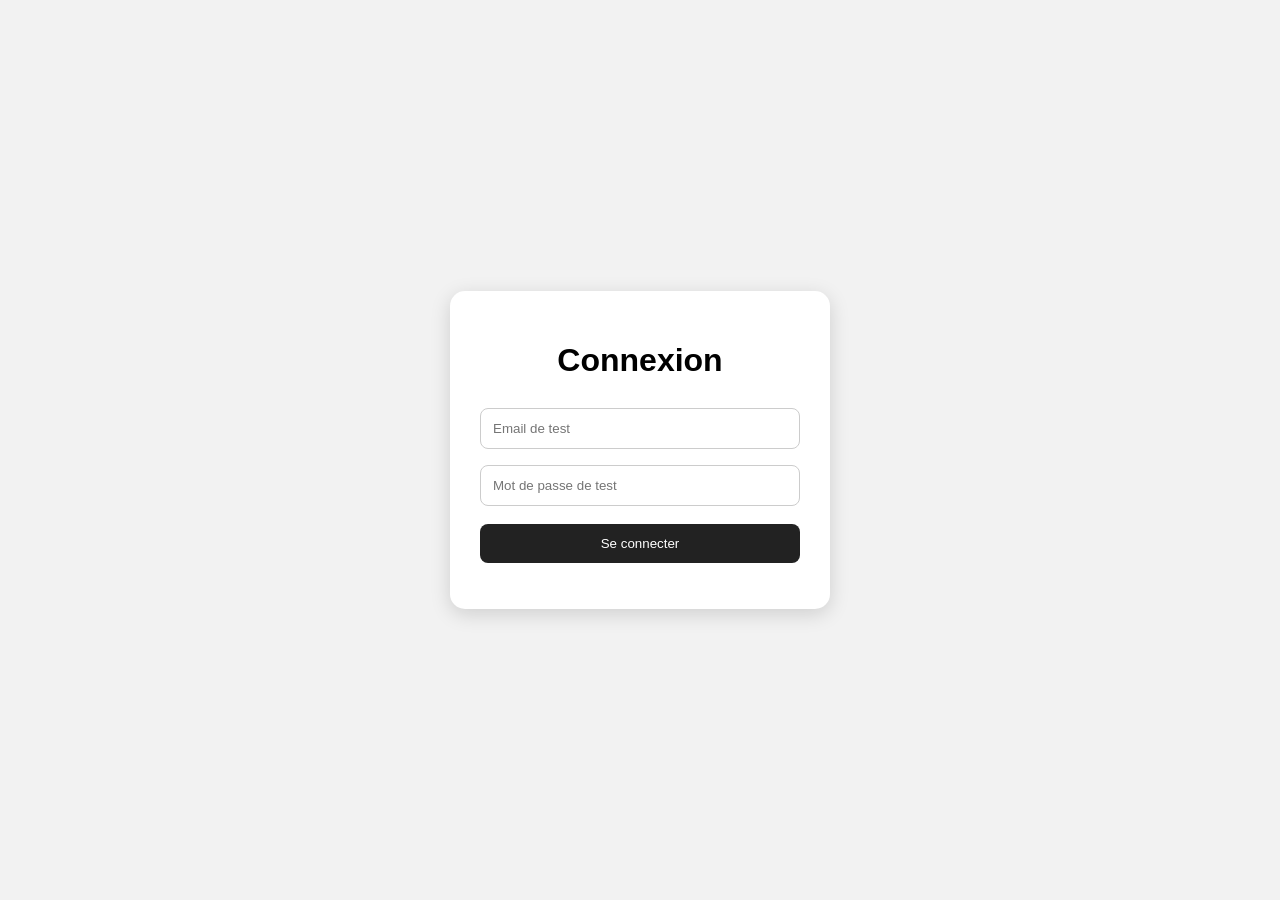
==== index.html @ e7ae3935 "Add files via upload" ====
<!DOCTYPE html>
<html lang="fr">
<head>
  <meta charset="UTF-8">
  <meta name="viewport" content="width=device-width, initial-scale=1.0">
  <title>Connexion de test</title>

  <style>
    body {
      font-family: Arial, sans-serif;
      background: #f2f2f2;
      display: flex;
      justify-content: center;
      align-items: center;
      min-height: 100vh;
      margin: 0;
    }

    .box {
      background: white;
      padding: 30px;
      width: 320px;
      border-radius: 15px;
      box-shadow: 0 5px 20px rgba(0,0,0,0.15);
    }

    h1 {
      text-align: center;
    }

    input {
      width: 100%;
      padding: 12px;
      margin: 8px 0;
      box-sizing: border-box;
      border: 1px solid #ccc;
      border-radius: 8px;
    }

    button {
      width: 100%;
      padding: 12px;
      margin-top: 10px;
      border: none;
      border-radius: 8px;
      cursor: pointer;
      background: #222;
      color: white;
    }

    button:hover {
      background: #444;
    }

    #message {
      text-align: center;
      margin-top: 15px;
      font-weight: bold;
    }

    #espace {
      display: none;
      text-align: center;
    }
  </style>
</head>

<body>

  <div class="box" id="connexion">
    <h1>Connexion</h1>

    <input
      type="email"
      id="email"
      placeholder="Email de test"
    >

    <input
      type="password"
      id="motDePasse"
      placeholder="Mot de passe de test"
    >

    <button onclick="seConnecter()">Se connecter</button>

    <p id="message"></p>
  </div>

  <div class="box" id="espace">
    <h1>Bienvenue 👋</h1>

    <p id="utilisateur"></p>

    <button onclick="seDeconnecter()">Se déconnecter</button>
  </div>

  <script>
    // COMPTE FICTIF POUR LE TEST
    const compteTest = {
      email: "test@example.com",
      motDePasse: "Test1234!"
    };

    function seConnecter() {
      const email = document.getElementById("email").value;
      const motDePasse = document.getElementById("motDePasse").value;
      const message = document.getElementById("message");

      if (
        email === compteTest.email &&
        motDePasse === compteTest.motDePasse
      ) {
        localStorage.setItem("connecte", "oui");

        document.getElementById("connexion").style.display = "none";
        document.getElementById("espace").style.display = "block";

        document.getElementById("utilisateur").textContent =
          "Connecté avec le compte de test.";
      } else {
        message.textContent = "Identifiants de test incorrects.";
      }
    }

    function seDeconnecter() {
      localStorage.removeItem("connecte");

      document.getElementById("connexion").style.display = "block";
      document.getElementById("espace").style.display = "none";

      document.getElementById("email").value = "";
      document.getElementById("motDePasse").value = "";
      document.getElementById("message").textContent = "";
    }

    // Vérifie si le compte est déjà connecté
    if (localStorage.getItem("connecte") === "oui") {
      document.getElementById("connexion").style.display = "none";
      document.getElementById("espace").style.display = "block";
      document.getElementById("utilisateur").textContent =
        "Connecté avec le compte de test.";
    }
  </script>

</body>
</html>
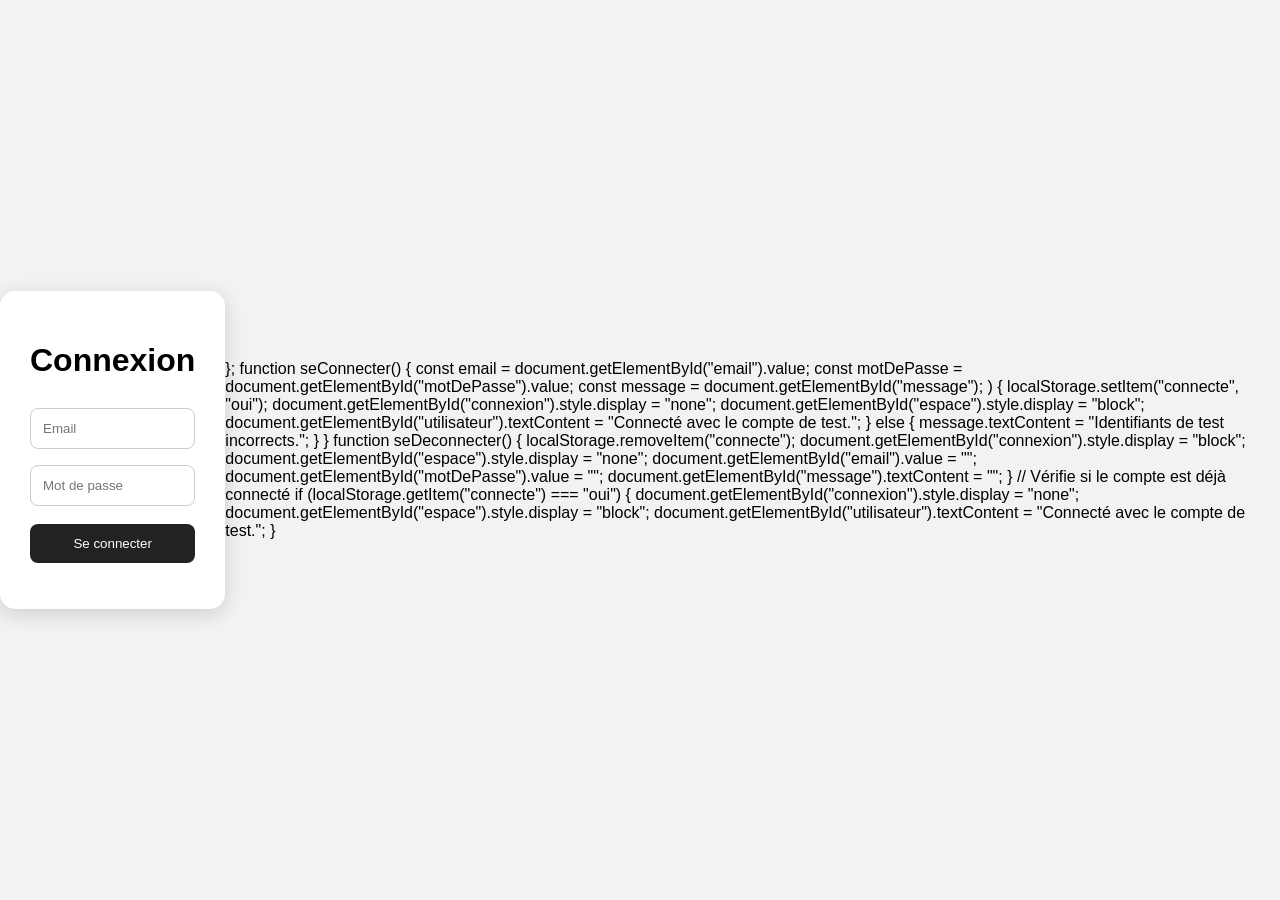
==== commit ddecf5fa: "Add files via upload" ====
--- a/index.html
+++ b/index.html
@@ -73,13 +73,13 @@
     <input
       type="email"
       id="email"
-      placeholder="Email de test"
+      placeholder="Email"
     >
 
     <input
       type="password"
       id="motDePasse"
-      placeholder="Mot de passe de test"
+      placeholder="Mot de passe"
     >
 
     <button onclick="seConnecter()">Se connecter</button>
@@ -95,11 +95,6 @@
     <button onclick="seDeconnecter()">Se déconnecter</button>
   </div>
 
-  <script>
-    // COMPTE FICTIF POUR LE TEST
-    const compteTest = {
-      email: "test@example.com",
-      motDePasse: "Test1234!"
     };
 
     function seConnecter() {
@@ -107,9 +102,6 @@
       const motDePasse = document.getElementById("motDePasse").value;
       const message = document.getElementById("message");
 
-      if (
-        email === compteTest.email &&
-        motDePasse === compteTest.motDePasse
       ) {
         localStorage.setItem("connecte", "oui");
 
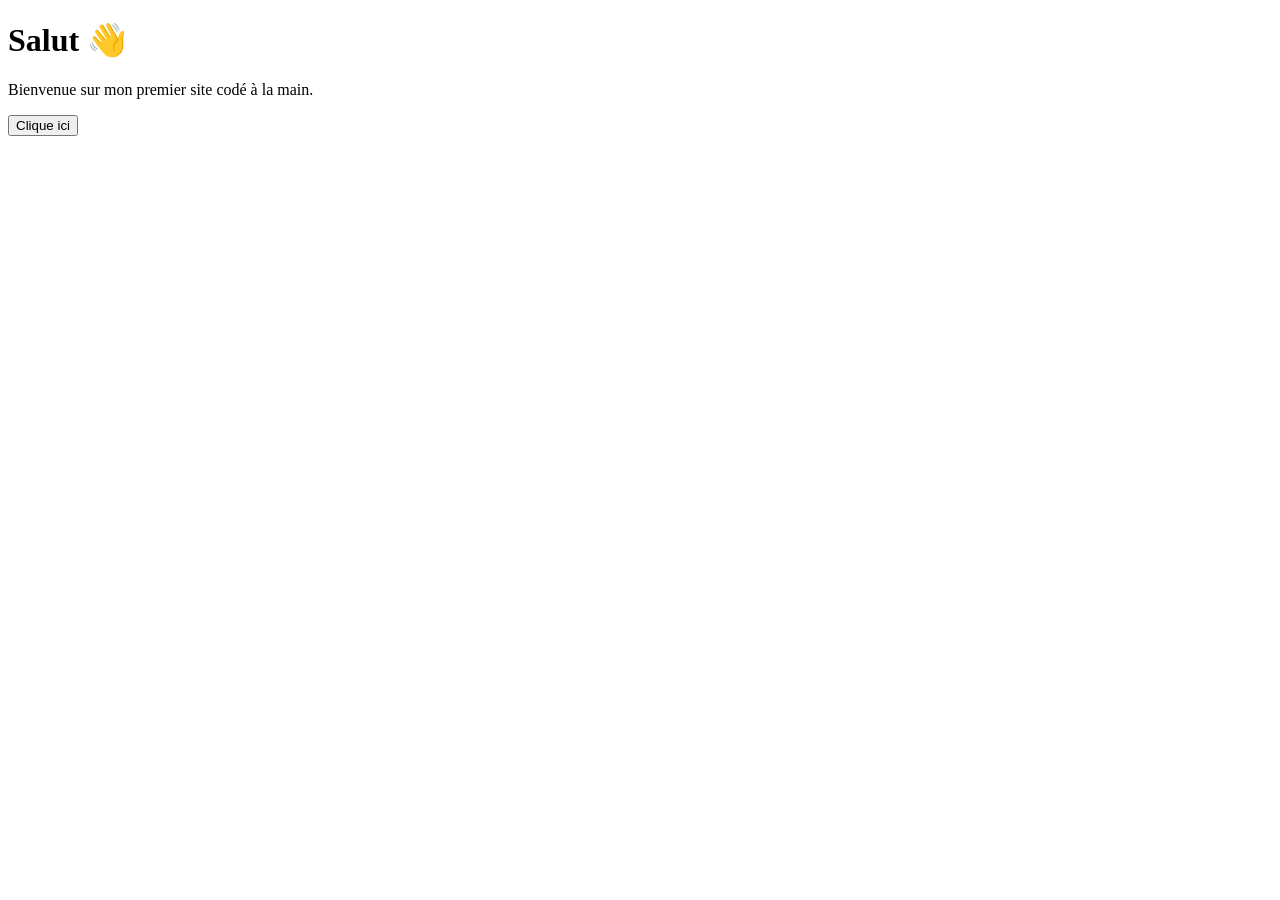
==== commit d9af5de8: "Add files via upload" ====
--- a/index.html
+++ b/index.html
@@ -1,139 +1,17 @@
-<!DOCTYPE html>
-<html lang="fr">
-<head>
-  <meta charset="UTF-8">
-  <meta name="viewport" content="width=device-width, initial-scale=1.0">
-  <title>Connexion de test</title>
-
-  <style>
-    body {
-      font-family: Arial, sans-serif;
-      background: #f2f2f2;
-      display: flex;
-      justify-content: center;
-      align-items: center;
-      min-height: 100vh;
-      margin: 0;
-    }
-
-    .box {
-      background: white;
-      padding: 30px;
-      width: 320px;
-      border-radius: 15px;
-      box-shadow: 0 5px 20px rgba(0,0,0,0.15);
-    }
-
-    h1 {
-      text-align: center;
-    }
-
-    input {
-      width: 100%;
-      padding: 12px;
-      margin: 8px 0;
-      box-sizing: border-box;
-      border: 1px solid #ccc;
-      border-radius: 8px;
-    }
-
-    button {
-      width: 100%;
-      padding: 12px;
-      margin-top: 10px;
-      border: none;
-      border-radius: 8px;
-      cursor: pointer;
-      background: #222;
-      color: white;
-    }
-
-    button:hover {
-      background: #444;
-    }
-
-    #message {
-      text-align: center;
-      margin-top: 15px;
-      font-weight: bold;
-    }
-
-    #espace {
-      display: none;
-      text-align: center;
-    }
-  </style>
-</head>
-
-<body>
-
-  <div class="box" id="connexion">
-    <h1>Connexion</h1>
-
-    <input
-      type="email"
-      id="email"
-      placeholder="Email"
-    >
-
-    <input
-      type="password"
-      id="motDePasse"
-      placeholder="Mot de passe"
-    >
-
-    <button onclick="seConnecter()">Se connecter</button>
-
-    <p id="message"></p>
-  </div>
-
-  <div class="box" id="espace">
-    <h1>Bienvenue 👋</h1>
-
-    <p id="utilisateur"></p>
-
-    <button onclick="seDeconnecter()">Se déconnecter</button>
-  </div>
-
-    };
-
-    function seConnecter() {
-      const email = document.getElementById("email").value;
-      const motDePasse = document.getElementById("motDePasse").value;
-      const message = document.getElementById("message");
-
-      ) {
-        localStorage.setItem("connecte", "oui");
-
-        document.getElementById("connexion").style.display = "none";
-        document.getElementById("espace").style.display = "block";
-
-        document.getElementById("utilisateur").textContent =
-          "Connecté avec le compte de test.";
-      } else {
-        message.textContent = "Identifiants de test incorrects.";
-      }
-    }
-
-    function seDeconnecter() {
-      localStorage.removeItem("connecte");
-
-      document.getElementById("connexion").style.display = "block";
-      document.getElementById("espace").style.display = "none";
-
-      document.getElementById("email").value = "";
-      document.getElementById("motDePasse").value = "";
-      document.getElementById("message").textContent = "";
-    }
-
-    // Vérifie si le compte est déjà connecté
-    if (localStorage.getItem("connecte") === "oui") {
-      document.getElementById("connexion").style.display = "none";
-      document.getElementById("espace").style.display = "block";
-      document.getElementById("utilisateur").textContent =
-        "Connecté avec le compte de test.";
-    }
-  </script>
-
-</body>
-</html>+<!DOCTYPE html>
+<html lang="fr">
+<head>
+  <meta charset="UTF-8">
+  <meta name="viewport" content="width=device-width, initial-scale=1.0">
+  <title>Mon Site</title>
+  <link rel="stylesheet" href="style.css">
+</head>
+<body>
+  <main class="card">
+    <h1>Salut 👋</h1>
+    <p>Bienvenue sur mon premier site codé à la main.</p>
+    <button id="btn">Clique ici</button>
+  </main>
+  <script src="script.js"></script>
+</body>
+</html>
